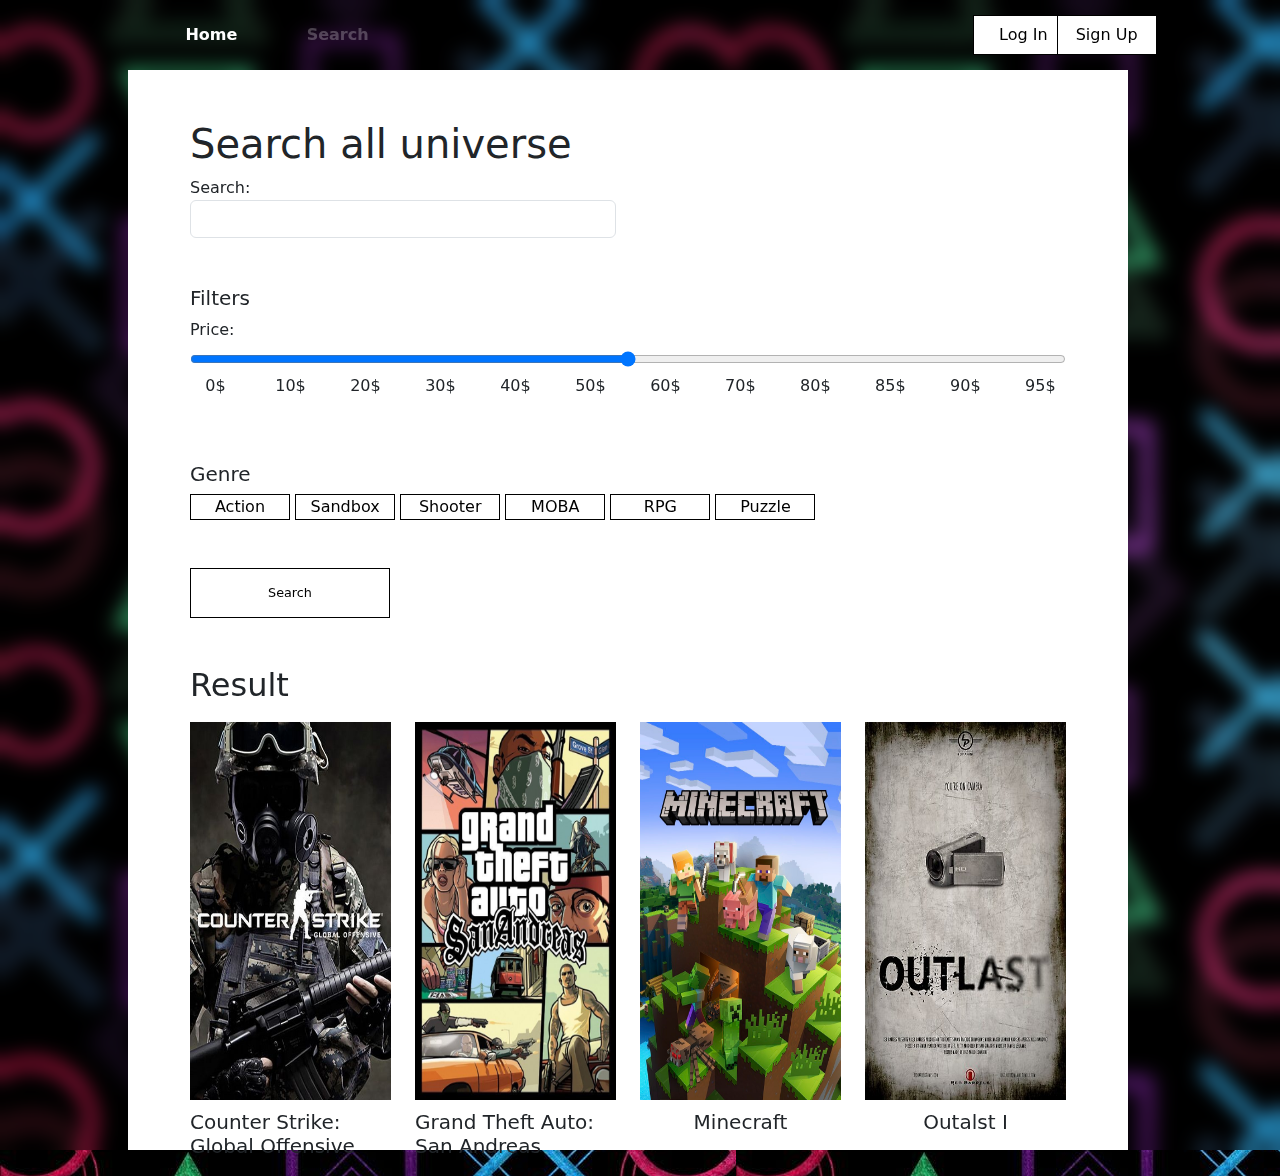
==== search.html @ 96a4b200 "Add files via upload" ====
<!DOCTYPE html>
<html lang="en">
<head>
    <meta charset="UTF-8">
    <link rel="stylesheet" href="css/bootstrap.min.css">
    <link rel="stylesheet" href="css/search.css">
    <title>Search</title>
</head>
<body>
    <div class="container-fluid">
        <div class="row navigation">
            <div class="col-2 d-flex justify-content-center align-items-center">
                <a href="index.html">Home</a>
            </div>
            <div class="col-2 d-flex justify-content-start align-items-center">
                <a href="search.html" class="opacity-25">Search</a>
            </div>
            <div class="col-6"></div>
            <div class="col-1 d-flex justify-content-between align-items-center ">
                <a href=""><button>Log In</button></a>

            </div>
            <div class="col-1 d-flex justify-content-between align-items-center">
                <a href=""><button>Sign Up</button></a>
            </div>
        </div>
        <div class="row search">
            <div class="col-12">
                <h1>Search all universe</h1>
            </div>
            <div class="col-6">
                <div class="form-group">
                    <label for="usr">Search:</label>
                    <input type="text" class="form-control" id="usr">
                </div>
            </div>
            <div class="col-12 mt-5">
                <h5>Filters</h5>
                <label for="customRange3" class="form-label">Price:</label>
                <input type="range" min="0" max="10" step="0.5" id="customRange3" style="width: 100%">
                <div class="row">
                    <div class="col-1 d-flex justify-content-center">
                        <p>0$</p>
                    </div>
                    <div class="col-1 d-flex justify-content-center">
                        <p>10$</p>
                    </div>
                    <div class="col-1 d-flex justify-content-center">
                        <p>20$</p>
                    </div>
                    <div class="col-1 d-flex justify-content-center">
                        <p>30$</p>
                    </div>
                    <div class="col-1 d-flex justify-content-center">
                        <p>40$</p>
                    </div>
                    <div class="col-1 d-flex justify-content-center">
                        <p>50$</p>
                    </div>
                    <div class="col-1 d-flex justify-content-center">
                        <p>60$</p>
                    </div>
                    <div class="col-1 d-flex justify-content-center">
                        <p>70$</p>
                    </div>
                    <div class="col-1 d-flex justify-content-center">
                        <p>80$</p>
                    </div>
                    <div class="col-1 d-flex justify-content-center">
                        <p>85$</p>
                    </div>
                    <div class="col-1 d-flex justify-content-center">
                        <p>90$</p>
                    </div>
                    <div class="col-1 d-flex justify-content-center">
                        <p>95$</p>
                    </div>
                </div>
            </div>
            <div class="col-12 mt-5 buttons">
                <h5>Genre</h5>
                <button>Action</button>
                <button>Sandbox</button>
                <button>Shooter</button>
                <button>MOBA</button>
                <button>RPG</button>
                <button>Puzzle</button>
            </div>
            <div class="col-12 mt-5 but">
                <button>Search</button>
            </div>
            <div class="col-12 result mt-5">
                <div class="row">
                    <h2 style="margin-bottom: 2%">Result</h2>
                    <div class="col-3">
                        <img src="images/index/cs.jfif" alt="">
                        <div class="description">
                            <h5>Counter Strike: Global Offensive</h5>
                        </div>
                    </div>
                    <div class="col-3">
                        <img src="images/index/gta.jfif" alt="">
                        <div class="description">
                            <h5>Grand Theft Auto: San Andreas</h5>
                        </div>
                    </div>
                    <div class="col-3">
                        <img src="images/index/minecraft.png" alt="">
                        <div class="description">
                            <h5>Minecraft</h5>
                        </div>
                    </div>
                    <div class="col-3">
                        <img src="images/index/outlast.png" alt="">
                        <div class="description">
                            <h5>Outalst I</h5>
                        </div>
                    </div>
                </div>
            </div>
        </div>
    </div>
</body>
</html>
---- css/search.css ----
* {
    margin: 0;
    padding: 0;
}

body {
    padding: 0 10%;
    background-image: url("/images/index/back.jfif");
    background-size: auto;
    backdrop-filter: blur(10px);
}

.navigation {
    position: relative;
    height: 70px;
    width: 100%;
    font-weight: 700;
}

.navigation button {
    height: 40px;
    width: 100px;
    background-color: #FFFFFF;
    border: 1px solid black;
}

.navigation button:hover {
    background-color: black;
    color: white;
    border-color: white;
}

a {
    text-decoration: none;
    color: white;
}

.search {
    background-color: white;
    width: 100%;
    padding: 5%;
}

.buttons button {
    background-color: white;
    border: 1px solid;
    width: 100px;
}
.buttons button:hover {
    background-color: black;
    border: 1px solid;
    width: 100px;
    color: white;
}




.but button {
    font-size: 1vw;
    background-color: white;
    width: 200px;
    height: 50px;
    border: 1px solid black;
}

.but button:hover {
    background-color: green;
    width: 200px;
    border: 1px solid black;
}

.result img {
    width: 100%;
    height: 100%;
    cursor: pointer;
}

.description {
    display: flex;
    justify-content: center;
    padding: 5% 0;
}
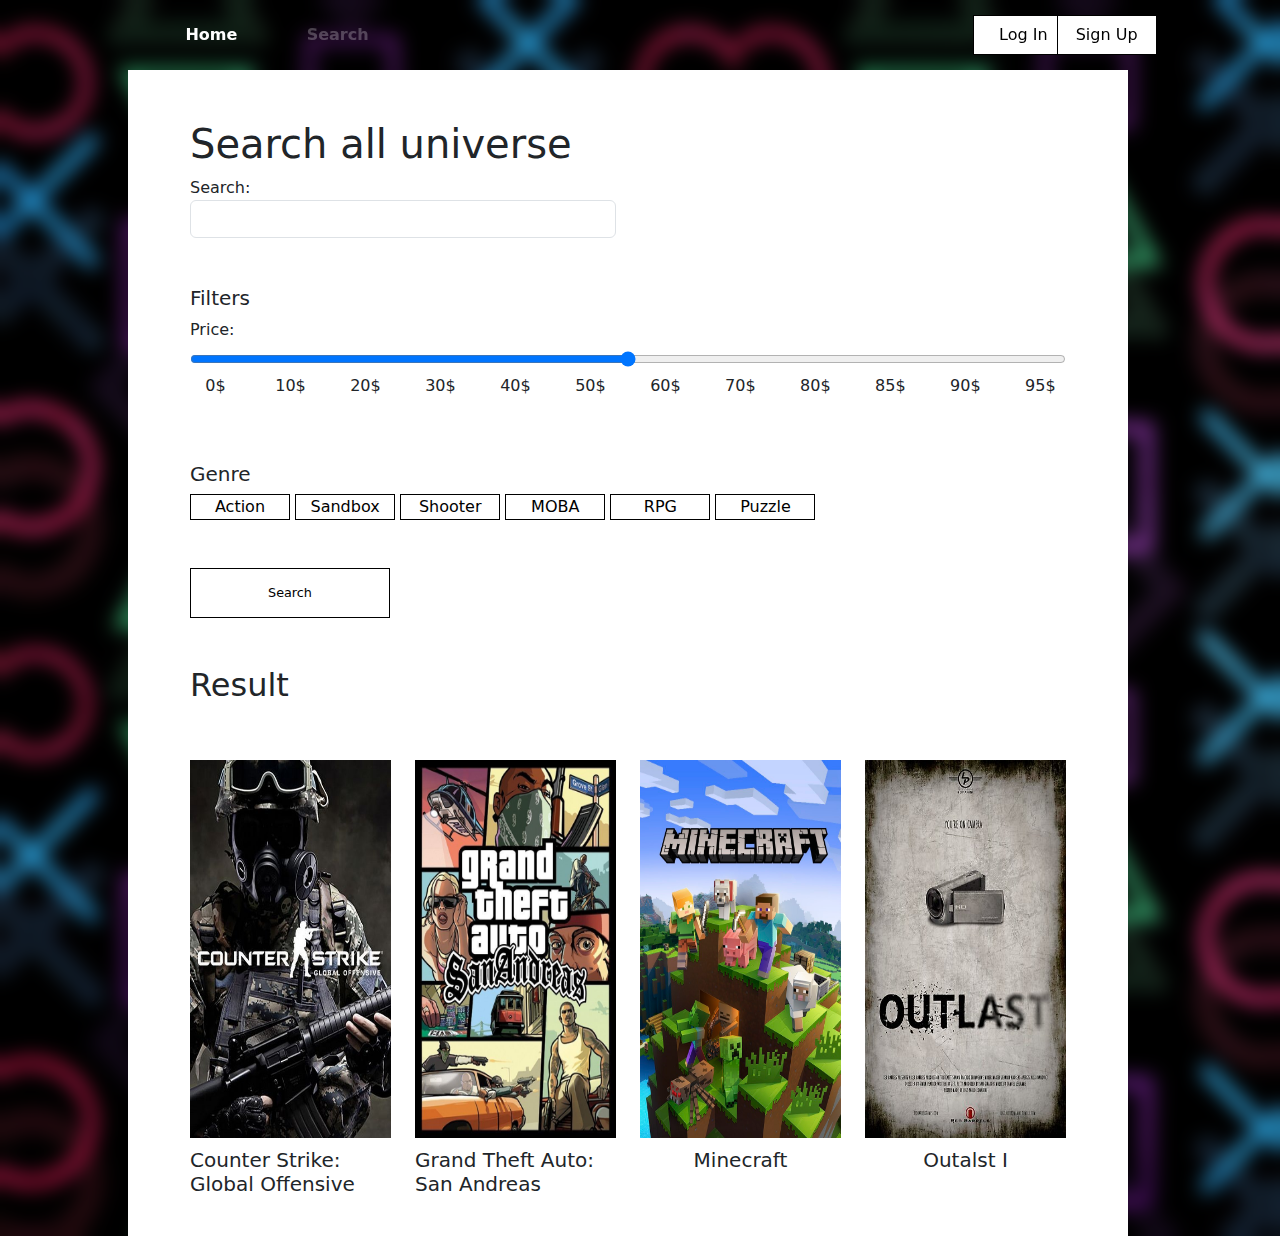
==== commit 8012952b: "Add files via upload" ====
--- a/search.html
+++ b/search.html
@@ -91,26 +91,26 @@
             </div>
             <div class="col-12 result mt-5">
                 <div class="row">
-                    <h2 style="margin-bottom: 2%">Result</h2>
-                    <div class="col-3">
+                    <h2>Result</h2>
+                    <div class="col-md-4 col-lg-3 my-5">
                         <img src="images/index/cs.jfif" alt="">
                         <div class="description">
                             <h5>Counter Strike: Global Offensive</h5>
                         </div>
                     </div>
-                    <div class="col-3">
+                    <div class="col-md-4 col-lg-3 my-5">
                         <img src="images/index/gta.jfif" alt="">
                         <div class="description">
                             <h5>Grand Theft Auto: San Andreas</h5>
                         </div>
                     </div>
-                    <div class="col-3">
+                    <div class="col-md-4 col-lg-3 my-5">
                         <img src="images/index/minecraft.png" alt="">
                         <div class="description">
                             <h5>Minecraft</h5>
                         </div>
                     </div>
-                    <div class="col-3">
+                    <div class="col-md-4 col-lg-3 my-5">
                         <img src="images/index/outlast.png" alt="">
                         <div class="description">
                             <h5>Outalst I</h5>
